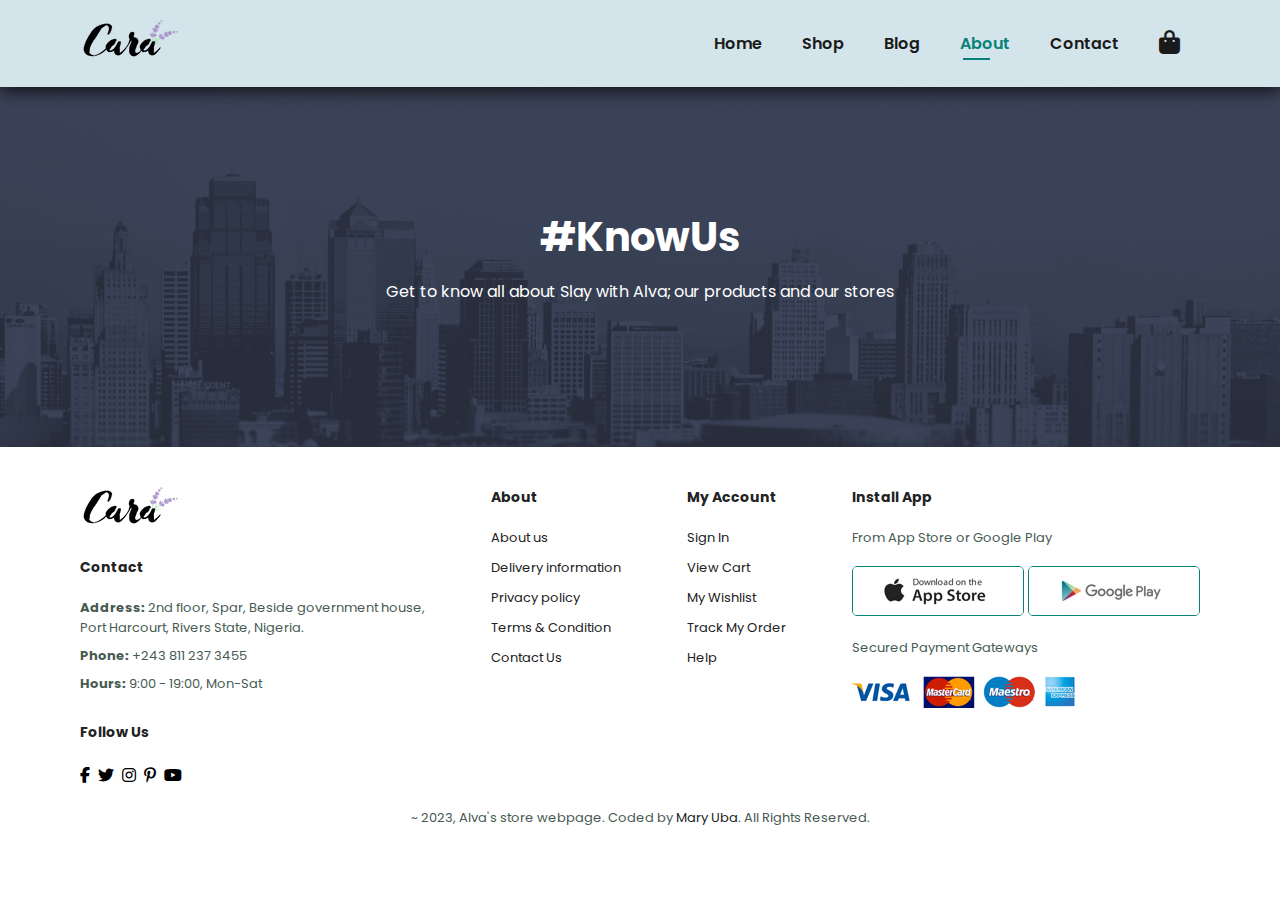
==== about.html @ cc7abd73 "other pages added" ====
<!DOCTYPE html>
<html lang="en">
<head>
    <meta charset="UTF-8">
    <meta name="viewport" content="width=device-width, initial-scale=1.0">
    <title>Slay with Alva</title>
    <link rel="stylesheet" href="./style.css">
    <link rel="stylesheet" href="https://cdnjs.cloudflare.com/ajax/libs/font-awesome/6.1.1/css/all.min.css">
</head>
<body>
    <!-- For navigation bar -->
    <section id="header">
        <!-- <a href="#"><img src="./img/logo10a.jpg" class="logo" alt="logo"></a> -->
        <a href="#"><img src="./img/logo1.png" class="logo" alt="logo"></a>
        <!-- <p>Slay with Alva</p> -->

        <div>
            <ul id="navbar">
                <li><a href="index.html">Home</a></li>
                <li><a href="shop.html">Shop</a></li>
                <li><a href="blog.html">Blog</a></li>
                <li><a class="active"href="about.html">About</a></li>
                <li><a href="contact.html">Contact</a></li>
                <li id="lg-bag"><a href="cart.html"><i class="fa-solid fa-bag-shopping"></i></a></li>
                <a href="#" id="close"> <i class="fas fa-times"></i></a>
            </ul>
        </div>
        <div id="mobile">
            <a href="cart.html"><i class="fa-solid fa-bag-shopping"></i></a>
            <i id="bar" class="fa-solid fa-outdent"></i>
            
        </div>
    </section>

    <!-- For hero section -->
    <section id="page-header" class="about-header">
        <h2>#KnowUs</h2>
        <p>Get to know all about Slay with Alva; our products and our stores</p>
       
    </section>



    <!-- Footer  -->
    <footer class="section-p1">
        <div class="col">
            <img class="logo" src="./img/logo1.png" alt="logo">
            <h4>Contact</h4>
            <p><strong>Address:</strong> 2nd floor,
                Spar,
                Beside government house, <br>
                Port Harcourt,
                Rivers State,
                Nigeria.</p>
            <p><strong>Phone:</strong> +243 811 237 3455</p>
            <p><strong>Hours:</strong> 9:00 - 19:00, Mon-Sat</p>
            <div class="follow">
                <h4>Follow Us</h4>
                <div class="icon">
                    <i class="fa-brands fa-facebook-f"></i>
                    <i class="fa-brands fa-twitter"></i>
                    <i class="fa-brands fa-instagram"></i>
                    <i class="fa-brands fa-pinterest-p"></i>
                    <i class="fa-brands fa-youtube"></i>
                </div>
            </div>

        </div>

        <div class="col">
            <h4>About</h4>
            <a href="#">About us</a>
            <a href="#">Delivery information</a>
            <a href="#">Privacy policy</a>
            <a href="#">Terms & Condition</a>
            <a href="#">Contact Us</a>
        </div>

        <div class="col">
            <h4>My Account</h4>
            <a href="#">Sign In</a>
            <a href="#">View Cart</a>
            <a href="#">My Wishlist</a>
            <a href="#">Track My Order</a>
            <a href="#">Help</a>
        </div>
        <div class="col install">
            <h4>Install App</h4>
            <p>From App Store or Google Play</p>
            <div class="row">
                <img src="./img/pay/app.jpg" alt="app">
                <img src="./img/pay/play.jpg" alt="play-store">
            </div>
            <p>Secured Payment Gateways</p>
            <img src="./img/pay/pay.png" alt="payment options">
        </div>

        <div class="copyright">
            <p>~ 2023, Alva's store webpage. Coded by <a href="https://www.github.com/MaryUba" target="_blank">Mary Uba</a>. All Rights Reserved.</p>
        </div>
    </footer>
    <script src="./script.js"></script>
</body>
</html>
---- style.css ----
@import url('https://fonts.googleapis.com/css2?family=League+Spartan:wght@100;200;300;400;500;600;700;800;900&family=Poppins:ital,wght@0,200;0,300;0,400;0,500;0,600;0,700;1,300;1,400&display=swap');
*{
    margin: 0;
    padding: 0;
    box-sizing: border-box;
    font-family: 'League Spartan', sans-serif;
    font-family: 'Poppins', sans-serif;;
}

h1{
    font-size: 50px;
    line-height: 64px;
    color: #222;
}

h2{
    font-size: 40px;
    line-height: 54px;
    color: #222;
}

h4{
    font-size: 20px;
    /* line-height: 64px; */
    color: #222;
}

h6{
    font-weight: 700;
    font-size: 12px;
}

p{
    font-size: 16px;
    color: #465b52;
    margin: 15px 0 20px 0;
}

.section-p1{
    padding: 40px 80px;
}

.section-m1{
    margin: 40px 0;
}

button.normal{
    font-size: 14px;
    font-weight: 600;
    padding: 15px 30px;
    color: #000;
    background-color: #fff;
    border-radius: 5px;
    cursor: pointer;
    border: none;
    outline: none;
    transition: 0.2s;
}

button.white{
    font-size: 13px;
    font-weight: 600;
    padding: 11px 18px;
    color: #fff;
    background-color: transparent;
    border-radius: 2px;
    cursor: pointer;
    border: 1px solid #fff;
    outline: none;
    transition: 0.2s;
}

body{
    width: 100%;
}

/* Header styling */

/* .logo{
    border: 1px solid red;
    border-radius: 10px;
    max-width: 40%;
} */

#header{
    display: flex;
    align-items: center;
    justify-content: space-between;
    padding: 20px 80px;
    background: #d4e4eb;
    /* background: #E3E6F3; */
    box-shadow: 0 5px 15px rgba(0, 0, 0, 0.7);
    z-index: 999;
    position: sticky;
    top: 0;
    left: 0;
}

#navbar {
    display: flex;
    align-items: center;
    justify-content: center;

}
#navbar i{
    font-size: 24px;
}

#navbar li{
    list-style: none;
    padding: 0 20px;
    position: relative;
}

#navbar li a{
    text-decoration: none;
    font-size: 16px;
    font-weight: 600;
    color: #1a1a1a;
    transition: 0.3s ease;
}

#navbar li a:hover,
#navbar li a.active{
    color: #088178;
}

#navbar li a.active::after,
#navbar li a:hover::after{
    content: "";
    width: 30%;
    height: 2px;
    background: #088178;
    position: absolute;
    bottom: -4px;
    left: 23px;
}

#mobile{
    display: none;
    align-items: center;
}

#close{
    display: none;
}

/* For homepage */

#hero{
    /* background-image: url(./img/hero4.png); */
    background-image: url(./img/blog/b2.jpg);
    height: 80vh;
    width: 100%;
    background-size: cover;
    background-position: top 25% right 0;
    padding: 0 80px;
    display: flex;
    flex-direction: column;
    align-items: flex-start;
    justify-content: center;
}

#hero h4{
    padding-bottom: 15px;
}

#hero h1{
    color: #088178;
}


#hero button{
    background-image: url(./img/button.png);
    background-color: transparent;
    color: #088178;
    border: 0;
    padding: 14px 80px 14px 65px;
    background-repeat: no-repeat;
    cursor: pointer;
    font-weight: 700;
    font-size: 15px;
}

#feature{
    display: flex;
    align-items: center;
    justify-content: space-between;
    flex-wrap: wrap;
}

#feature .fe-box{
    width: 180px;
    text-align: center;
    padding: 25px 15px;
    box-shadow: 20px 20px 34px rgba(0, 0, 0, 0.06);
    border: 1px solid #cce7d0;
    border-radius: 5px;
    margin: 15px 0;
}

#feature .fe-box:hover{
    box-shadow: 10px 10px 54px rgba(70, 62, 221, 0.1);
}

#feature .fe-box img{
    width: 100%;
    margin-bottom: 10px;
}

#feature .fe-box h6{
    display: inline-block;
    padding: 9px 8px 6px 8px;
    line-height: 1;
    border-radius: 4px;
    color: #088178;
    background-color: #fddde4;
}

#feature .fe-box:nth-child(2) h6{
    background-color: #cdebbc;
}

#feature .fe-box:nth-child(3) h6{
    background-color: #d1e8f2;
}

#feature .fe-box:nth-child(4) h6{
    background-color:  #fff2e5;
}

#feature .fe-box:nth-child(5) h6{
    background-color: #cdd4f8;
}

#feature .fe-box:nth-child(6)h6{
    background-color: #f6dbf6;
}

#product1{
    text-align: center;
}

#product1 .pro-container{
    display: flex;
    justify-content: space-between;
    padding-top: 20px;
    flex-wrap: wrap;
}

#product1 .pro {
    width: 23%;
    min-width: 250px;
    padding: 10px 12px;
    border: 1px solid #cce7d0;
    border-radius: 25px;
    cursor: pointer;
    box-shadow: 20px 20px 34px rgba(0, 0, 0, 0.02);
    margin: 15px 0;
    transition: 0.2s ease;
    position: relative;
}

#product1 .pro:hover{
    box-shadow: 20px 20px 34px rgba(0, 0, 0, 0.09);
}

#product1 .pro img{
    width: 100%;
    border-radius: 20px;
}

#product1 .pro .des{
    text-align: start;
    padding: 10px 0;
}

#product1 .pro .des span{
    color: #606063;
    font-size: 12px;
}

#product1 .pro .des h5{
    padding-top: 7px;
    color: #1a1a1a;
    font-size: 14px;
}

#product1 .pro .des i {
    font-size: 12px;
    color: rgb(243, 181, 25);
}

#product1 .pro .des h4{
    padding-top: 7px;
    font-size: 15px;
    font-weight: 800;
    color: #088178;
}

#product1 .pro .cart{
    width: 40px;
    height: 40px;
    border-radius: 50px;
    background-color: #e8f6ea;
    color: #088178;
    border: 1px solid #cce7d0;
    position: absolute;
    bottom: 20px;
    right: 10px;

}

/* Banner section styles */

#banner{
    background-image: url(./img/banner/b2.jpg);
    display: flex;
    flex-direction: column;
    justify-content: center;
    align-items: center;
    text-align: center;
    width: 100%;
    height: 40vh;
    background-size: cover;
    background-position: center;
}

#banner h4{
    color: #fff;
    font-size: 16px;
}

#banner h2{
    color: #eaebf0;
    font-size: 30px;
    padding: 10px 0;
}

#banner h2 span{
    color: #ef3636;
}

#banner button:hover{
    background-color: #088178;
    color: #fff;
}

/* Smaller banner styling */
#sm-banner{
    display: flex;
    justify-content: space-between;
    flex-wrap: wrap;

}
#sm-banner .banner-box {
    display: flex;
    flex-direction: column;
    justify-content: center;
    align-items: flex-start;
    background-image: url(./img/banner/b17.jpg);
    min-width: 580px;
    height: 50vh;
    background-size: cover;
    background-position: center;
    padding: 30px;
    /* margin-bottom: 20px; */

}
#sm-banner .banner-box2{
    background-image: url(./img/banner/start.jpg);
}

#sm-banner .banner-box h4{
    color: #fff;
    font-size: 20px;
    font-weight: 300;
}
#sm-banner .banner-box h2{
    color: #fff;
    font-size: 28px;
    font-weight: 800;
}
#sm-banner .banner-box span{
    color: #fff;
    font-size: 14px;
    font-weight: 500;
    padding-bottom: 15px;
}
#sm-banner .banner-box:hover button{
    background: #088178;
    border: 1px solid #088178;

}
#banner3{
    display: flex;
    justify-content: space-between;
    flex-wrap: wrap;
    padding: 0 80px;
}
#banner3 .banner-box {
    display: flex;
    flex-direction: column;
    justify-content: center;
    align-items: flex-start;
    background-image: url(./img/banner/b7.jpg);
    min-width: 30%;
    height: 30vh;
    background-size: cover;
    background-position: center;
    padding: 20px;
    margin-bottom: 30px;
}

#banner3 .banner-box2{
    background-image: url(./img/banner/b4.jpg);
}
#banner3 .banner-box3{
    background-image: url(./img/banner/b18.jpg);
}

/* @media screen and (max-width: 1000px){
    #banner3 .banner-box {
        height: unset;
        height: 17vh;
    }
    

} */

#banner3 h2{
    color: #fff;
    font-weight: 900;
    font-size: 15px;
}
#banner3 h3{
    color: #ec544e;
    font-weight: 800;
    font-size: 15px;
}

#newsletter{
    display: flex;
    justify-content: space-between;
    flex-wrap: wrap;
    align-items: center;
    background-image: url(./img/banner/b14.png);
    background-repeat: no-repeat;
    background-position: 20% 30%;
    background-color: #041e42;
    
}

#newsletter h4{
    font-size: 22px;
    font-weight: 700;
    color: #eaebf0;
}

#newsletter p{
    font-size: 14px;
    font-weight: 600;
    color: #818ea0;
}

#newsletter p span{
    color: #ef3636;
}
#newsletter .form{
    display: flex;
    width: 40%;
}
#newsletter input{
   height: 3.125rem;
   padding: 0 1.25rem;
   font-size: 14px;
   width: 100%;
   border: 1px solid transparent;
   border-radius: 4px;
   outline: none;
   border-top-right-radius: 0;
   border-bottom-right-radius: 0;
}

#newsletter button{
    background-color: #088178;
    color: #fff;
    white-space: nowrap;
    border-top-left-radius: 0;
   border-bottom-left-radius: 0;
}

footer{
    display: flex;
    flex-wrap: wrap;
    justify-content: space-between;
}

/* @media screen and (max-width: 1000px){
    footer{
        flex-direction: column;
    }
} */

footer .col{
    display: flex;
    flex-direction: column;
    align-items: flex-start;
    margin-bottom: 20px;

}

footer .logo{
    margin-bottom: 30px;

}

footer h4{
    font-size: 14px;
    padding-bottom: 20px;
}
footer p{
    font-size: 13px;
    margin: 0 0 8px 0;
}
footer a {
    font-size: 13px;
    text-decoration: none;
    color: #222;
    margin-bottom: 10px;
}

footer .follow{
    margin-top: 20px;
}
footer .follow i{
    /* color: #465b52; */
    padding-right: 4px;
    cursor: pointer;
}
footer .install .row img{
    border: 1px solid #088178;
    border-radius: 5px;
}
footer .install img{
    margin: 10px 0 15px 0;
}

footer .follow i:hover,
footer a:hover{
    color: #088178;
}

footer .copyright{
    width: 100%;
    text-align: center;
}


/* Shop page */

#page-header{
    background-image: url(./img/banner/b1.jpg);
    width: 100%;
    height: 40vh;
    background-size: cover;
    display: flex;
    justify-content: center;
    text-align: center;
    flex-direction: column;
    padding: 14px;

}

#page-header h2,
#page-header p {
    color: #fff;
}

#pagination{
    text-align: center;
    
}
#pagination a{
    text-decoration: none;
    background-color: #088178;
    padding: 15px 20px;
    border-radius: 4px;
    color: #fff;
    font-weight: 600;

}
#pagination a i{
    font-size: 16px;
    font-weight: 600;
}


/* Single Product */

#prodetails{
    display: flex;
    margin-top: 20px;
}

#prodetails .single-pro-image{
    width: 40%;
    margin-right: 50px;

}

.small-img-group{
    display: flex;
    justify-content: space-between;
}

.small-img-col{
    flex-basis: 24%;
    cursor: pointer;
}

#prodetails .single-pro-details{
    width: 50%;
    padding-top: 30px;
}

#prodetails .single-pro-details h4{
    padding: 40px 0 20px 0;
}

#prodetails .single-pro-details h2{
    font-size: 24px;

}

#prodetails .single-pro-details select{
    display: block;
    padding: 5px 10px;
    margin-bottom: 10px;
}

#prodetails .single-pro-details input{
    width: 50px;
    height: 47px;
    padding-left: 10px;
    font-size: 16px;
    margin-right: 10px;
}

#prodetails .single-pro-details input:focus {
    outline: none;
}

#prodetails .single-pro-details button{
    background: #088178;
    color: #fff;
}

#prodetails .single-pro-details span{
    line-height: 25px;
}


/* Blog page */

#page-header.blog-header{
    background-image: url(./img/banner/b19.jpg);
    
}

#blog{
    padding: 150px 150px 0 150px;
}

#blog .blog-box{
    display: flex;
    align-items: center;
    width: 100%;
    position: relative;
    padding-bottom: 90px;
}

#blog .blog-img{
    width: 50%;
    margin-right: 40px;
}

#blog img {
    width: 100%;
    height: 300px;
    object-fit: cover;
}

#blog .blog-details{
    width: 50%;
}

#blog .blog-details a{
    text-decoration: none;
    font-size: 11px;
    color: #000;
    font-weight: 700;
    position: relative;
    transition: 0.3s;
}

#blog .blog-details a::after{
    content: "";
    width: 50px;
    height: 1px;
    background-color: #000;
    position: absolute;
    top: 4px;
    right: -60px;
}

#blog .blog-details a:hover{
    color: #088178;
}

#blog .blog-details a:hover::after{
    background-color: #088178;
}

#blog .blog-box h1{
    position: absolute;
    top: -40px;
    left: 0;
    font-size: 70px;
    font-weight: 700;
    color: #c9cbce;
    z-index: -9;
}

/* About Page */
#page-header.about-header {
    background-image: url(./img/about/banner.png);

}

/* Media query */
@media (max-width:799px) {
    .section-p1 {
        padding: 40px 40px;
    }

    #navbar {
        display: flex;
        flex-direction: column;
        align-items: flex-start;
        justify-content: flex-start;
        position: fixed;
        top: 0;
        right: -300px;
        height: 100vh;
        width: 300px;
        background-color: #E3E6F3;
        box-shadow: 0 40px 60px rgba(0, 0, 0, 0.1);
        padding: 80px 0 0 10px;
        transition: 0.3s;

    }
    #navbar.active{
        right: 0px;
    }

    #navbar li{
        margin-bottom: 25px;
    }
    #mobile{
        display: flex;
        align-items: center;
    }
    #mobile i{
        color: #1a1a1a;
        font-size: 24px;
        padding-left: 20px;
    }
    #close{
        display: initial;
        position: absolute;
        top: 30px;
        left: 30px;
        color: #222;
        font-size: 24px;
    }
    #lg-bag{
        display: none;
    }

    #hero { 
        height: 60vh;
        padding: 0 80px;
        background-position: top 30% right 70%;
       
    }

    #feature {
        justify-content: center;
    }

    #feature .fe-box {
        margin: 15px 15px;
    }

    #product1 .pro-container {
       
        justify-content: center;
    }
    #product1 .pro {
        margin: 15px;
       
    }

    #banner {
        height: 20vh;
    }

    #sm-banner .banner-box {
        min-width: 100%;
        height: 30vh;
        margin-bottom: 20px;
    }
    #banner3 {
        padding: 0 40px;
    }
    #banner3 .banner-box {
        width: 28%;
    }

    #newsletter .form {
        width: 70%;
    }
}

@media (max-width: 477px) {
    .section-p1 {
        padding: 20px;
    }
    #header {
        padding: 10px 30px;
    }

    h1 {
        font-size: 38px;
    }

    h2 {
        font-size: 32px;
    }

    #hero {
        padding: 0 20px;
        background-position: 35%;
        height: 50vh;
    
    }
    #feature {
        justify-content: space-between;
    }
    #feature .fe-box {
        width: 155px;
        margin: 0 0 15px 0;
    }
    #product1 .pro {
       width: 100%;
       
    }
    #banner {
        height: 35vh;
    }
    #sm-banner .banner-box {
        height: 40vh;
    }
    #sm-banner .banner-box h2 {
        color: #222;
        font-size: 28px;
        font-weight: 800;
    }
    #banner3 {
        padding: 0 20px;
    }
    #banner3 .banner-box {
        width: 100%;
    }
    #newsletter{
        padding: 40px 20px;
    }
    #newsletter .form {
        width: 100%;
    }

    /* Single product page */
    #prodetails {
        display: flex;
        flex-direction: column;
    }

    #prodetails .single-pro-image {
        width: 100%;
        margin-right: 0px;
    }

    #prodetails .single-pro-details {
        width: 100%;
    }

    /* Blog Page */
    #blog{
        padding: 100px 20px 0 20px;
    }

    #blog .blog-box{
        display: flex;
        flex-direction: column;
        align-items: flex-start;
    }

    #blog .blog-img{
        width: 100%;
        margin-right: 0px;
        margin-bottom: 30px;
    }
    #blog .blog-details{
        width: 100%;
    }

    
   
    

      
}
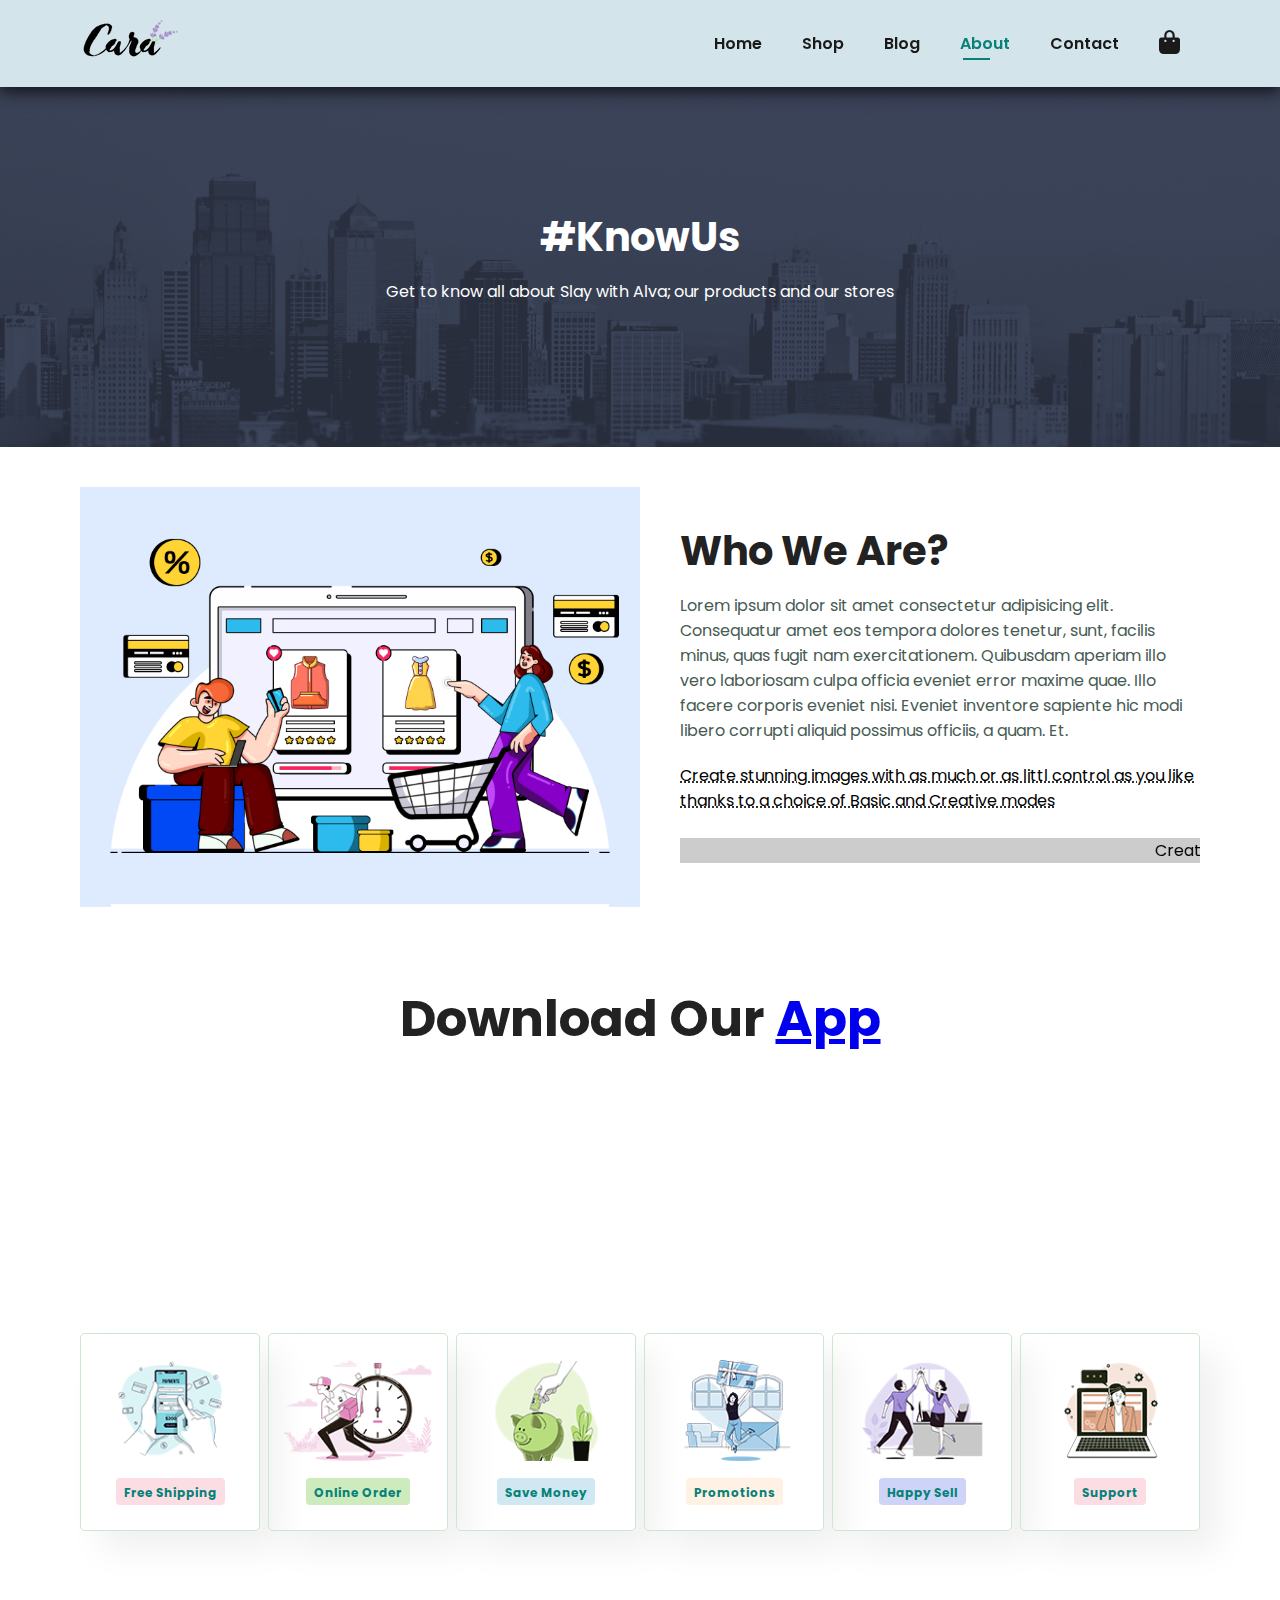
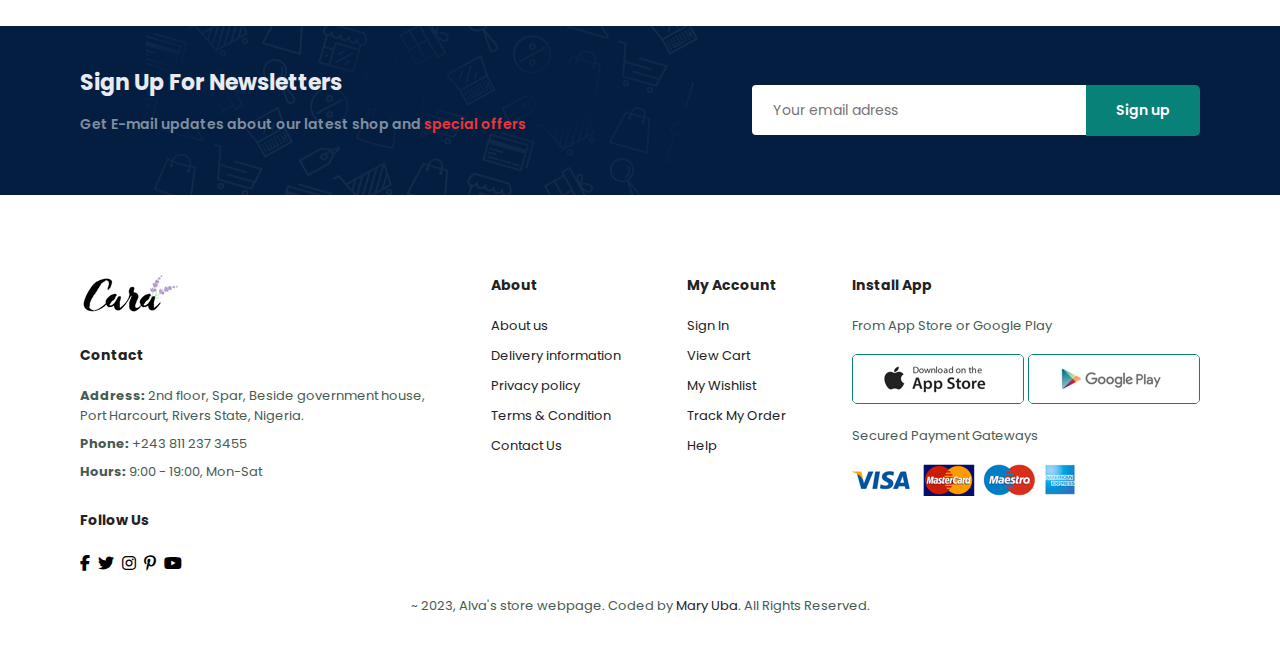
==== commit ced1477d: "more pages and responsiveness" ====
--- a/about.html
+++ b/about.html
@@ -36,7 +36,69 @@
     <section id="page-header" class="about-header">
         <h2>#KnowUs</h2>
         <p>Get to know all about Slay with Alva; our products and our stores</p>
-       
+    </section>
+
+    <section id="about-head" class="section-p1">
+        <img src="./img/about/a6.jpg" alt="img">
+        <div>
+            <h2>Who We Are?</h2>
+            <p>Lorem ipsum dolor sit amet consectetur adipisicing elit. Consequatur amet eos tempora dolores tenetur, sunt, facilis minus, quas fugit nam exercitationem. Quibusdam aperiam illo vero laboriosam culpa officia eveniet error maxime quae. Illo facere corporis eveniet nisi. Eveniet inventore sapiente hic modi libero corrupti aliquid possimus officiis, a quam. Et.</p>
+
+            <abbr title="">Create stunning images with as much or as littl control as you like thanks to a choice of Basic and Creative modes</abbr>
+
+            <br><br>
+
+            <marquee bgcolor="#ccc" loop="-1" scrollamount="5" width="100%" >Create stunning images with as much or as littl control as you like thanks to a choice of Basic and Creative modes</marquee>
+        </div>
+
+    </section>
+
+    <section id="about-app" class="section-p1">
+        <h1>Download Our <a href="#">App</a> </h1>
+        <div class="video">
+            <video autoplay muted loop src="./img/about/1.mp4"></video>
+        </div>
+    </section>
+
+    <!-- Feature boxes -->
+    <section id="feature" class="section-p1">
+        <div class="fe-box">
+            <img src="./img/features/f1.png" alt="img">
+            <h6>Free Shipping</h6>
+        </div>
+        <div class="fe-box">
+            <img src="./img/features/f2.png" alt="img">
+            <h6>Online Order</h6>
+        </div>
+        <div class="fe-box">
+            <img src="./img/features/f3.png" alt="img">
+            <h6>Save Money</h6>
+        </div>
+        <div class="fe-box">
+            <img src="./img/features/f4.png" alt="img">
+            <h6>Promotions</h6>
+        </div>
+        <div class="fe-box">
+            <img src="./img/features/f5.png" alt="img">
+            <h6>Happy Sell</h6>
+        </div>
+        <div class="fe-box">
+            <img src="./img/features/f6.png" alt="img">
+            <h6>Support</h6>
+        </div>
+
+    </section>
+
+     <!-- Newsletter section -->
+     <section id="newsletter" class="section-p1 section-m1">
+        <div class="newstext">
+            <h4>Sign Up For Newsletters</h4>
+            <p>Get E-mail updates about our latest shop and <span>special offers</span></p>
+        </div>
+        <div class="form">
+            <input type="text" placeholder="Your email adress">
+            <button class="normal">Sign up</button>
+        </div>
     </section>
 
 
--- a/style.css
+++ b/style.css
@@ -22,7 +22,6 @@
 
 h4{
     font-size: 20px;
-    /* line-height: 64px; */
     color: #222;
 }
 
@@ -77,12 +76,6 @@
 
 /* Header styling */
 
-/* .logo{
-    border: 1px solid red;
-    border-radius: 10px;
-    max-width: 40%;
-} */
-
 #header{
     display: flex;
     align-items: center;
@@ -168,6 +161,15 @@
 
 #hero h1{
     color: #088178;
+}
+#hero h3{
+    font-size: 25px;
+    color: #ec544e;
+}
+
+#hero p{
+    color: #fff;
+    font-size: 20px;
 }
 
 
@@ -302,10 +304,10 @@
 #product1 .pro .cart{
     width: 40px;
     height: 40px;
-    border-radius: 50px;
-    background-color: #e8f6ea;
+    /* border-radius: 50px; */
+    /* background-color: #e8f6ea; */
     color: #088178;
-    border: 1px solid #cce7d0;
+    /* border: 1px solid #cce7d0; */
     position: absolute;
     bottom: 20px;
     right: 10px;
@@ -354,6 +356,7 @@
     flex-wrap: wrap;
 
 }
+
 #sm-banner .banner-box {
     display: flex;
     flex-direction: column;
@@ -365,9 +368,8 @@
     background-size: cover;
     background-position: center;
     padding: 30px;
-    /* margin-bottom: 20px; */
-
-}
+}
+
 #sm-banner .banner-box2{
     background-image: url(./img/banner/start.jpg);
 }
@@ -377,28 +379,33 @@
     font-size: 20px;
     font-weight: 300;
 }
+
 #sm-banner .banner-box h2{
     color: #fff;
     font-size: 28px;
     font-weight: 800;
 }
+
 #sm-banner .banner-box span{
     color: #fff;
     font-size: 14px;
     font-weight: 500;
     padding-bottom: 15px;
 }
+
 #sm-banner .banner-box:hover button{
     background: #088178;
     border: 1px solid #088178;
 
 }
+
 #banner3{
     display: flex;
     justify-content: space-between;
     flex-wrap: wrap;
     padding: 0 80px;
 }
+
 #banner3 .banner-box {
     display: flex;
     flex-direction: column;
@@ -416,6 +423,7 @@
 #banner3 .banner-box2{
     background-image: url(./img/banner/b4.jpg);
 }
+
 #banner3 .banner-box3{
     background-image: url(./img/banner/b18.jpg);
 }
@@ -434,6 +442,7 @@
     font-weight: 900;
     font-size: 15px;
 }
+
 #banner3 h3{
     color: #ec544e;
     font-weight: 800;
@@ -449,7 +458,6 @@
     background-repeat: no-repeat;
     background-position: 20% 30%;
     background-color: #041e42;
-    
 }
 
 #newsletter h4{
@@ -467,10 +475,12 @@
 #newsletter p span{
     color: #ef3636;
 }
+
 #newsletter .form{
     display: flex;
     width: 40%;
 }
+
 #newsletter input{
    height: 3.125rem;
    padding: 0 1.25rem;
@@ -497,33 +507,27 @@
     justify-content: space-between;
 }
 
-/* @media screen and (max-width: 1000px){
-    footer{
-        flex-direction: column;
-    }
-} */
-
 footer .col{
     display: flex;
     flex-direction: column;
     align-items: flex-start;
     margin-bottom: 20px;
-
 }
 
 footer .logo{
     margin-bottom: 30px;
-
 }
 
 footer h4{
     font-size: 14px;
     padding-bottom: 20px;
 }
+
 footer p{
     font-size: 13px;
     margin: 0 0 8px 0;
 }
+
 footer a {
     font-size: 13px;
     text-decoration: none;
@@ -534,15 +538,18 @@
 footer .follow{
     margin-top: 20px;
 }
+
 footer .follow i{
     /* color: #465b52; */
     padding-right: 4px;
     cursor: pointer;
 }
+
 footer .install .row img{
     border: 1px solid #088178;
     border-radius: 5px;
 }
+
 footer .install img{
     margin: 10px 0 15px 0;
 }
@@ -570,7 +577,6 @@
     text-align: center;
     flex-direction: column;
     padding: 14px;
-
 }
 
 #page-header h2,
@@ -580,8 +586,8 @@
 
 #pagination{
     text-align: center;
-    
-}
+}
+
 #pagination a{
     text-decoration: none;
     background-color: #088178;
@@ -589,8 +595,8 @@
     border-radius: 4px;
     color: #fff;
     font-weight: 600;
-
-}
+}
+
 #pagination a i{
     font-size: 16px;
     font-weight: 600;
@@ -608,6 +614,10 @@
     width: 40%;
     margin-right: 50px;
 
+}
+
+#prodetails .single-pro-image img{
+    border-radius: 20px;
 }
 
 .small-img-group{
@@ -733,14 +743,277 @@
     z-index: -9;
 }
 
+
 /* About Page */
+
 #page-header.about-header {
     background-image: url(./img/about/banner.png);
-
-}
+}
+
+#about-head{
+    display: flex;
+    align-items: center;
+}
+
+#about-head img{
+    width: 50%;
+    height: auto;
+}
+
+#about-head div{
+    padding-left: 40px
+}
+
+#about-app{
+    text-align: center;
+}
+
+#about-app .video{
+    width: 70%;
+    height: 100%;
+    margin: 30px auto 0 auto;
+}
+
+#about-app .video video{
+    width: 100%;
+    height: 100%;
+    border-radius: 20px;
+}
+
+
+/* Contact page */
+#contact-details{
+    display: flex;
+    align-items: center;
+    justify-content: space-between;
+}
+
+#contact-details .details{
+    width: 40%;
+}
+
+#contact-details .details span,
+#form-details form span {
+   font-size: 12px;
+}
+
+#contact-details .details h2,
+#form-details form h2 {
+   font-size: 26px;
+   line-height: 35px;
+   padding: 20px 0;
+}
+
+#contact-details .details h3{
+   font-size: 16px;
+   padding-bottom: 15px;
+}
+
+#contact-details .details li{
+   list-style: none;
+   display: flex;
+   padding: 10px 0;
+}
+
+#contact-details .details li i{
+    font-size: 14px;
+   padding-right: 22px;
+}
+
+#contact-details .details li p{
+    font-size: 14px;
+   margin: 0;
+}
+
+#contact-details .map{
+    width: 55%;
+    height: 400px;
+}
+
+#contact-details .map iframe{
+    width: 100%;
+    height: 100%;
+}
+
+#form-details{
+    display: flex;
+    justify-content: space-between;
+    margin: 30px;
+    padding: 80px;
+    border: 1px solid #e1e1e1;
+}
+
+#form-details form{
+    width: 65%;
+    display: flex;
+    flex-direction: column;
+    align-items: flex-start;
+}
+
+#form-details form input,
+#form-details form textarea{
+    width: 100%;
+    padding: 12px 15px;
+    outline: none;
+    margin-bottom: 20px;
+    border: 1px solid #e1e1e1;
+}
+
+#form-details form button{
+    background-color: #088178;
+    color: #fff;
+}
+
+#form-details .people div{
+    padding-bottom: 25px;
+    display: flex;
+    align-items: flex-start;
+}
+
+#form-details .people div img{
+    width: 65px;
+    height: 65px;
+    object-fit: cover;
+    margin-right: 15px;
+}
+
+#form-details .people div p{
+    margin: 0;
+    font-size: 13px;
+    line-height: 25px;
+}
+#form-details .people div p span{
+    display: block;
+    font-size: 16px;
+    font-weight: 600;
+    color: #000;
+}
+
+
+/* Cart Page */
+
+#cart{
+    overflow-x: auto;
+}
+
+#cart table{
+    width: 100%;
+    border-collapse: collapse;
+    table-layout: fixed;
+    white-space: nowrap;
+}
+
+#cart table img{
+    width: 70%;
+}
+
+#cart table td:nth-child(1){
+    width: 100px;
+    text-align: center;
+}
+
+#cart table td:nth-child(2){
+    width: 150px;
+    text-align: center;
+}
+
+#cart table td:nth-child(3){
+    width: 250px;
+    text-align: center;
+}
+
+#cart table td:nth-child(4),
+#cart table td:nth-child(5),
+#cart table td:nth-child(6){
+    width: 150px;
+    text-align: center;
+}
+
+#cart table td:nth-child(5) input{
+    width: 70%;
+    padding: 10px 5px 10px 15px;
+}
+
+#cart table thead{
+    border: 1px solid #e2e9e1;
+    border-left: none;
+    border-right: none;
+}
+
+#cart table thead td{
+    font-weight: 700;
+    text-transform: uppercase;
+    font-size: 13px;
+    padding: 18px 0;
+}
+
+#cart table tbody tr td {
+    padding-top: 15px;
+
+}
+
+#cart table tbody td {
+    font-size: 13px;
+}
+
+#cart-add{
+    display: flex;
+    flex-wrap: wrap;
+    justify-content: space-between;
+}
+
+#coupon{
+    width: 50%;
+    margin-bottom: 30px;
+}
+
+#coupon h3,
+#subtotal h3{
+    padding-bottom: 15px;
+}
+
+#coupon input{
+    padding: 10px 20px;
+    outline: none;
+    width: 60%;
+    margin-right: 10px;
+    border: 1px solid #e2e9e1;
+}
+
+#coupon button,
+#subtotal button{
+    background-color: #088178;
+    color: white;
+    padding: 12px 20px;
+}
+
+#subtotal{
+    width: 50%;
+    margin-bottom: 30px;
+    border: 1px solid #088178;
+    border-radius: 3px;
+    padding: 30px;
+}
+
+#subtotal table{
+    border-collapse: collapse;
+    width: 100%;
+    margin-bottom: 20px;
+}
+
+#subtotal table td{
+    width: 50%;
+    border: 1px solid #e2e9e1;
+    padding: 10px;
+    font-size: 13px;
+}
+
+
+
+
 
 /* Media query */
-@media (max-width:799px) {
+@media (max-width:1000px) {
     .section-p1 {
         padding: 40px 40px;
     }
@@ -814,12 +1087,12 @@
     }
 
     #banner {
-        height: 20vh;
+        height: 30vh;
     }
 
     #sm-banner .banner-box {
         min-width: 100%;
-        height: 30vh;
+        height: 25vh;
         margin-bottom: 20px;
     }
     #banner3 {
@@ -831,6 +1104,14 @@
 
     #newsletter .form {
         width: 70%;
+    }
+
+    /* Contact page */
+    #form-details{
+        padding: 40px;
+    }
+    #form-details form{
+        width: 50%;
     }
 }
 
@@ -926,6 +1207,65 @@
         width: 100%;
     }
 
+    /* About page */
+    #about-head{
+        flex-direction: column;
+    }
+    #about-head img{
+        width: 100%;
+        margin-bottom: 20px;
+    }
+    #about-head div{
+        padding-left: 0px;
+    }
+    #about-app .video {
+        width: 100%;
+    }
+
+    /* Contact page */
+    #contact-details {
+        flex-direction: column;
+    }
+
+    #contact-details .details {
+        width: 100%;
+        margin-bottom: 30px;
+    }
+
+    #contact-details .map {
+        width: 100%;
+    }
+
+    #form-details{
+        margin: 10px;
+        padding: 30px 10px;
+        flex-wrap: wrap;
+    }
+
+    #form-details form{
+        width: 100%;
+        margin-bottom: 30px;
+    }
+
+    /* Cart Page */
+    #cart-add {
+        flex-direction: column;
+
+    }
+
+    #coupon{
+        width: 100%;
+    }
+
+    #subtotal {
+        width: 100%;
+        padding: 20px; 
+    }
+
+    #subtotal button {
+        margin-left: 40px;
+    }
+
     
    
     
